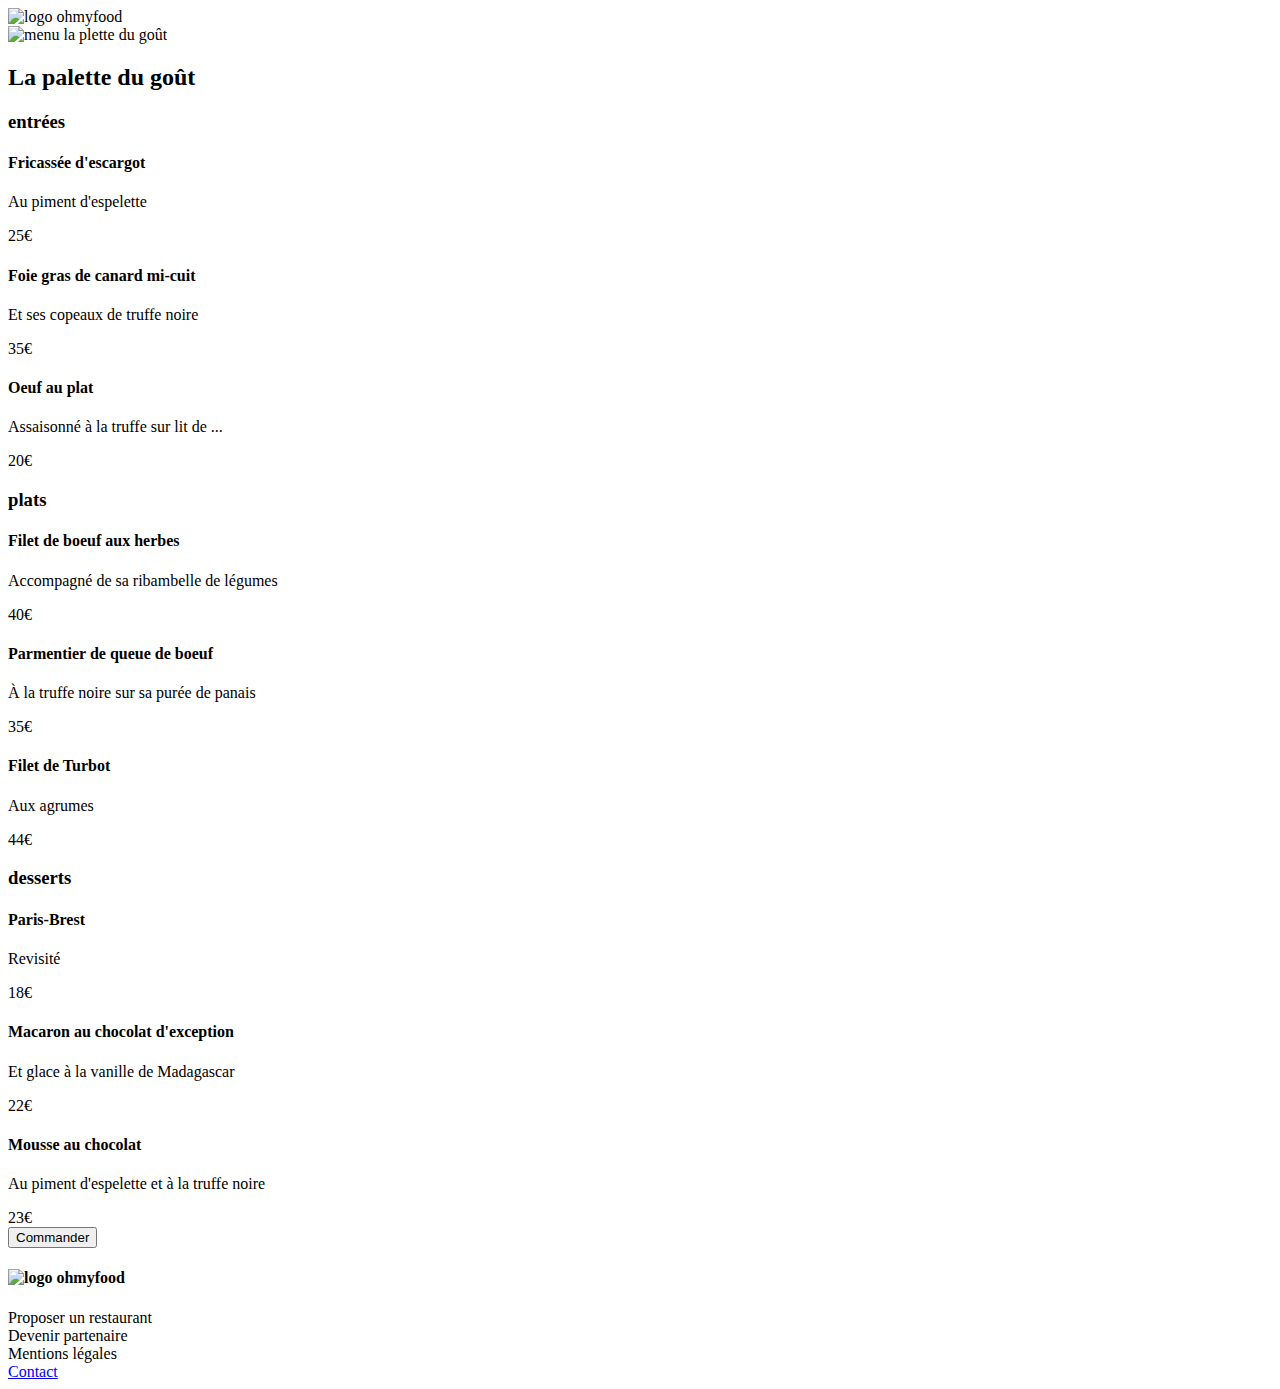
==== html/menu3.html @ 101d2eaa "maj chemin relatif" ====
<!DOCTYPE html>
<html lang="fr">

<head>
    <meta charset="utf-8" />
    <meta name="viewport" content="width=device-width, initial-scale=1.0">
    <link rel="stylesheet" href="https://cdnjs.cloudflare.com/ajax/libs/font-awesome/5.15.3/css/all.min.css"
        integrity="sha512-iBBXm8fW90+nuLcSKlbmrPcLa0OT92xO1BIsZ+ywDWZCvqsWgccV3gFoRBv0z+8dLJgyAHIhR35VZc2oM/gI1w=="
        crossorigin="anonymous" />
    <link rel="stylesheet" href="../css/menu.css">
    <title>La palette du goût</title>
</head>

<body>
    <header>
        <div id="logo">
            <a href="index.html"><i class="fas fa-arrow-left"></i></a><img src="../images/logo/ohmyfood@2x.svg"
                alt="logo ohmyfood">
        </div>
    </header>

    <main>
        <img src="../images/restaurants/jay-wennington-N_Y88TWmGwA-unsplash.jpg" alt="menu la plette du goût">
        <div id="card">
            <h2>La palette du goût<i class="far fa-heart"></i></h2>
            <div class="menu">
                <h3>entrées</h3>
                <div class="selection">
                    <div class="food">
                        <h4>Fricassée d'escargot</h4>
                        <p>Au piment d'espelette</p>
                    </div>
                    <span class="bold-price">25€</span>
                    <div class="box">
                        <i class="far fa-check-circle"></i>
                    </div>
                </div>
                <div class="selection">
                    <div class="food">
                        <h4>Foie gras de canard mi-cuit</h4>
                        <p>Et ses copeaux de truffe noire</p>
                    </div>
                    <span class="bold-price">35€</span>
                    <div class="box">
                        <i class="far fa-check-circle"></i>
                    </div>
                </div>
                <div class="selection">
                    <div class="food">
                        <h4>Oeuf au plat</h4>
                        <p>Assaisonné à la truffe sur lit de ...</p>
                    </div>
                    <span class="bold-price">20€</span>
                    <div class="box">
                        <i class="far fa-check-circle"></i>
                    </div>
                </div>
            </div>
            <div class="menu">
                <h3>plats</h3>
                <div class="selection">
                    <div class="food">
                        <h4>Filet de boeuf aux herbes</h4>
                        <p>Accompagné de sa ribambelle de légumes</p>
                    </div>
                    <span class="bold-price">40€</span>
                    <div class="box">
                        <i class="far fa-check-circle"></i>
                    </div>
                </div>
                <div class="selection">
                    <div class="food">
                        <h4>Parmentier de queue de boeuf</h4>
                        <p>À la truffe noire sur sa purée de panais</p>
                    </div>
                    <span class="bold-price">35€</span>
                    <div class="box">
                        <i class="far fa-check-circle"></i>
                    </div>
                </div>
                <div class="selection">
                    <div class="food">
                        <h4>Filet de Turbot</h4>
                        <p>Aux agrumes</p>
                    </div>
                    <span class="bold-price">44€</span>
                    <div class="box">
                        <i class="far fa-check-circle"></i>
                    </div>
                </div>
            </div>
            <div class="menu">
                <h3>desserts</h3>
                <div class="selection">
                    <div class="food">
                        <h4>Paris-Brest</h4>
                        <p>Revisité</p>
                    </div>
                    <span class="bold-price">18€</span>
                    <div class="box">
                        <i class="far fa-check-circle"></i>
                    </div>
                </div>
                <div class="selection">
                    <div class="food">
                        <h4>Macaron au chocolat d'exception</h4>
                        <p>Et glace à la vanille de Madagascar</p>
                    </div>
                    <span class="bold-price">22€</span>
                    <div class="box">
                        <i class="far fa-check-circle"></i>
                    </div>
                </div>
                <div class="selection">
                    <div class="food">
                        <h4>Mousse au chocolat</h4>
                        <p>Au piment d'espelette et à la truffe noire</p>
                    </div>
                    <span class="bold-price">23€</span>
                    <div class="box">
                        <i class="far fa-check-circle"></i>
                    </div>
                </div>
            </div>
            <div id="order">
                <button type="submit">Commander</button>
            </div>
        </div>
    </main>

    <footer>
        <h4><img src="../images/logo/ohmyfood.png" alt="logo ohmyfood"></h4>
        <div class="help">
            <small><i class="fas fa-utensils"></i></small><a>Proposer un restaurant</a>
        </div>
        <div class="help">
            <small><i class="fas fa-hands-helping"></i></small><a>Devenir partenaire</a>
        </div>
        <div id="contact">
            <a>Mentions légales</a><br>
            <a href="mailto:farid.amimri@gmail.com">Contact</a>
        </div>
    </footer>

</body>

</html>
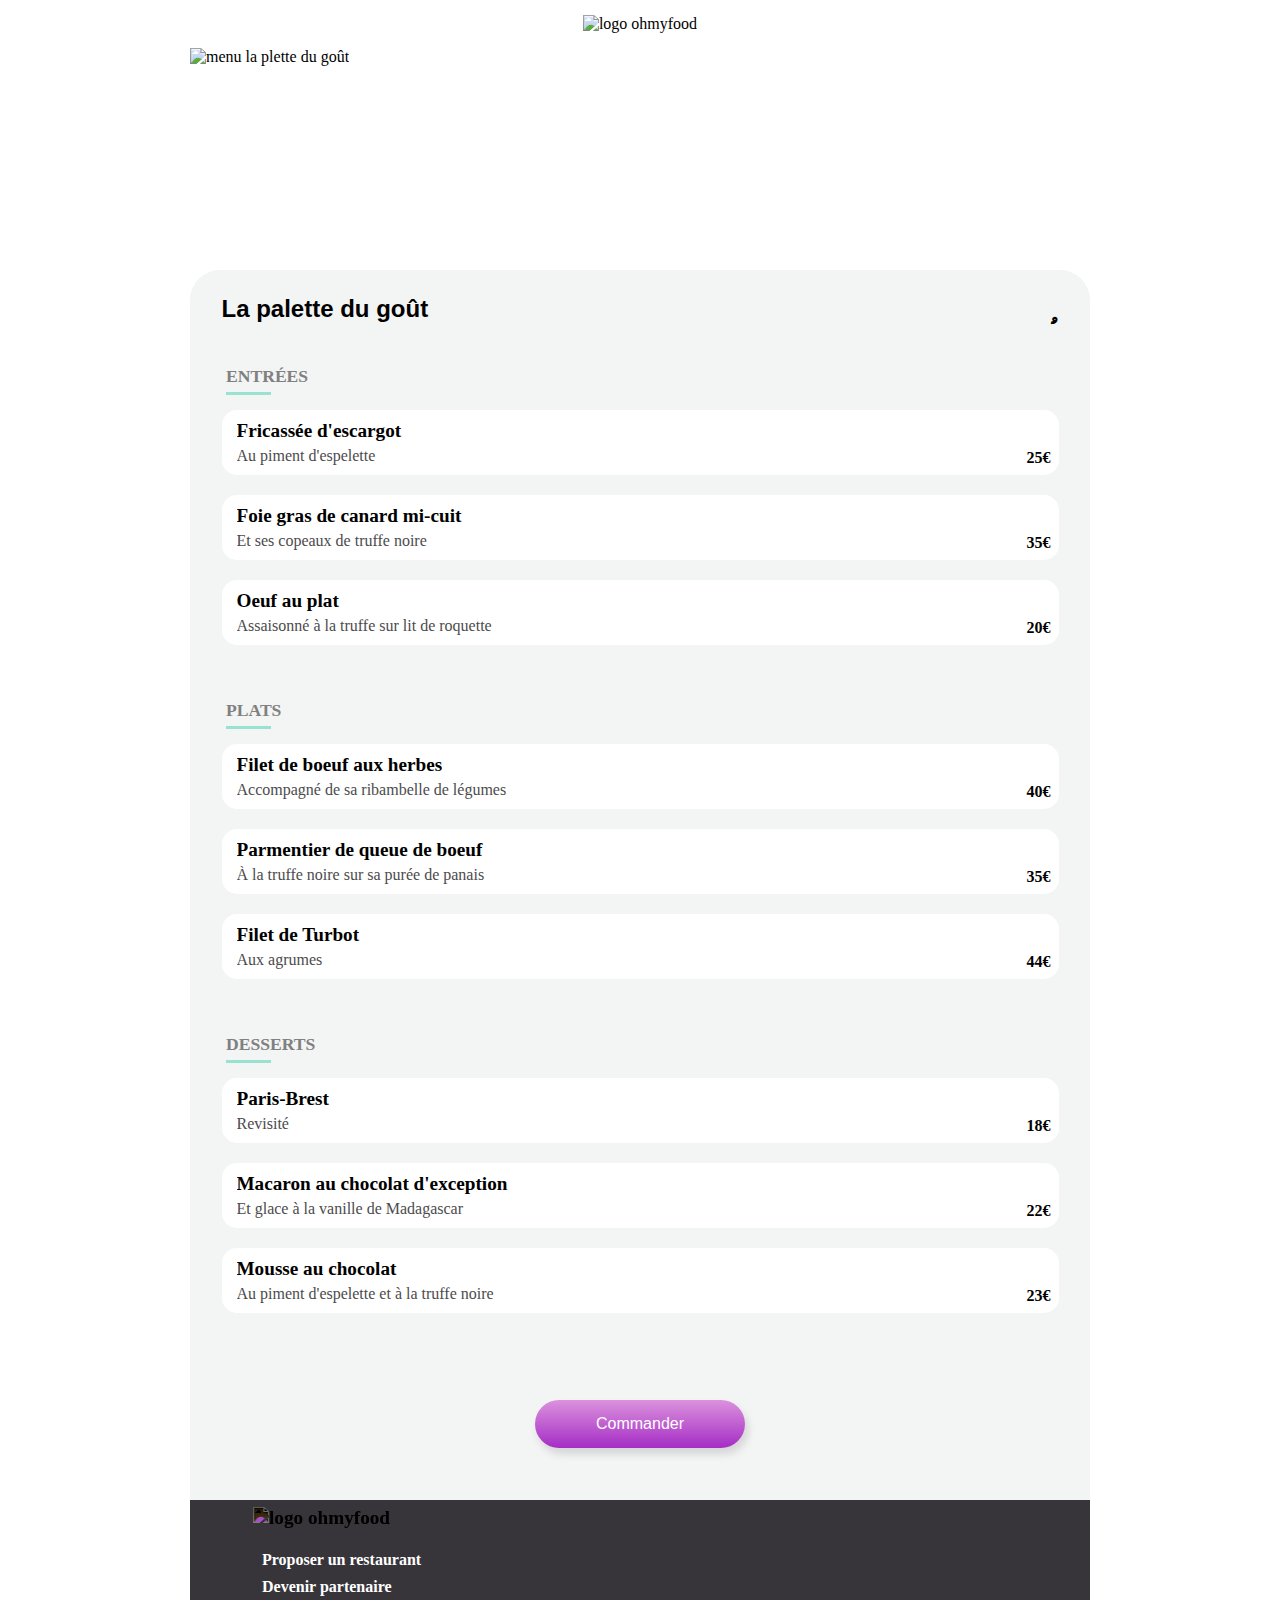
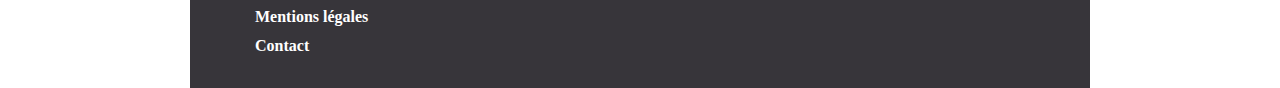
==== commit 2e32c4f6: "correction texte du menu" ====
--- a/html/menu3.html
+++ b/html/menu3.html
@@ -48,7 +48,7 @@
                 <div class="selection">
                     <div class="food">
                         <h4>Oeuf au plat</h4>
-                        <p>Assaisonné à la truffe sur lit de ...</p>
+                        <p>Assaisonné à la truffe sur lit de roquette</p>
                     </div>
                     <span class="bold-price">20€</span>
                     <div class="box">
--- a/css/menu.css
+++ b/css/menu.css
@@ -0,0 +1,355 @@
+@charset "UTF-8";
+/* Tablet */
+/* Desktop */
+/* mixins générales des polices */
+/* mixins du Header */
+/* mixins des styles */
+/* mixins des boutons */
+/* mixins des titres */
+/* mixins générales */
+/* mixins du Footer */
+/* éléments généraux de la page */
+body {
+  width: 100%;
+  margin: 0;
+  font-family: 'Roboto';
+}
+
+.fa-heart {
+  color: transparent;
+  -webkit-text-stroke: 2px black;
+}
+
+.fa-heart::before {
+  content: "\f004";
+  font-weight: bold;
+  -webkit-transition: color 1s ease-out;
+  transition: color 1s ease-out;
+}
+
+.fa-heart:hover::before {
+  color: #dd0deb;
+  cursor: pointer;
+}
+
+/* Header */
+header {
+  position: relative;
+  text-align: center;
+  padding: 15px 0;
+}
+
+header a {
+  position: absolute;
+  top: 22px;
+  left: 15px;
+  color: black;
+}
+
+/* Main */
+main {
+  width: auto;
+  height: 1430px;
+}
+
+main img {
+  width: 100%;
+  height: 250px;
+  -o-object-fit: cover;
+     object-fit: cover;
+}
+
+main h2 {
+  display: -webkit-box;
+  display: -ms-flexbox;
+  display: flex;
+  -webkit-box-pack: justify;
+      -ms-flex-pack: justify;
+          justify-content: space-between;
+  margin: auto;
+  width: 93%;
+  padding: 25px 0;
+  font-family: 'Shrikhand', sans-serif;
+}
+
+main h3 {
+  text-transform: uppercase;
+  margin-left: 4%;
+  color: grey;
+  width: 45px;
+  font-size: 1.1rem;
+  border-bottom: 3px solid #99E2D0;
+  margin-bottom: 15px;
+  padding-bottom: 5px;
+}
+
+main h4 {
+  margin: 0;
+  padding-bottom: 5px;
+  font-size: 1.2rem;
+  white-space: nowrap;
+  overflow: hidden;
+  text-overflow: ellipsis;
+}
+
+main p {
+  -webkit-box-pack: justify;
+      -ms-flex-pack: justify;
+          justify-content: space-between;
+  margin: 0;
+  color: #4c4b4d;
+  white-space: nowrap;
+  overflow: hidden;
+  text-overflow: ellipsis;
+}
+
+main span {
+  display: -webkit-box;
+  display: -ms-flexbox;
+  display: flex;
+  -webkit-box-align: end;
+      -ms-flex-align: end;
+          align-items: flex-end;
+  font-weight: bold;
+  background: white;
+  height: 49px;
+  border-radius: 0 15px 15px 0;
+  padding: 8px;
+}
+
+main button {
+  width: 210px;
+  margin: 20px;
+  border-radius: 30px;
+  padding: 15px;
+  border-style: none;
+  color: white;
+  font-size: 1em;
+  background: #a122c3;
+  background: -webkit-gradient(linear, left bottom, left top, from(rgba(161, 34, 195, 0.950018)), to(#db92dd));
+  background: linear-gradient(0deg, rgba(161, 34, 195, 0.950018) 0%, #db92dd 100%);
+  -webkit-box-shadow: 3px 6px 9px 0px rgba(0, 0, 0, 0.13);
+  box-shadow: 3px 6px 9px 0px rgba(0, 0, 0, 0.13);
+  -webkit-transition: color 1s;
+  transition: color 1s;
+}
+
+main button:hover {
+  background: #dd0deb;
+  background: -webkit-gradient(linear, left bottom, left top, color-stop(48%, #dd0deb), to(#db92dd));
+  background: linear-gradient(0deg, #dd0deb 48%, #db92dd 100%);
+}
+
+#card {
+  position: absolute;
+  width: 100%;
+  height: 1230px;
+  top: 270px;
+  background: #F3F4F4;
+  border-radius: 30px 30px 0 0;
+}
+
+/* Hover - Selection d'un plat */
+.menu {
+  margin-bottom: 35px;
+}
+
+.food {
+  display: -webkit-box;
+  display: -ms-flexbox;
+  display: flex;
+  -webkit-box-orient: vertical;
+  -webkit-box-direction: normal;
+      -ms-flex-direction: column;
+          flex-direction: column;
+  background: white;
+  margin: auto;
+  border-radius: 15px 0 0 15px;
+  width: 100%;
+  height: 100%;
+  margin-bottom: 20px;
+  padding: 10px 15px;
+  white-space: nowrap;
+  overflow: hidden;
+  text-overflow: ellipsis;
+}
+
+.box {
+  display: -webkit-box;
+  display: -ms-flexbox;
+  display: flex;
+  -webkit-box-align: center;
+      -ms-flex-align: center;
+          align-items: center;
+  -webkit-box-pack: center;
+      -ms-flex-pack: center;
+          justify-content: center;
+  background-color: #99E2D0;
+  width: 0;
+  height: 65px;
+  border-radius: 0 15px 15px 0;
+  -webkit-transition: all 0.5s;
+  transition: all 0.5s;
+  visibility: hidden;
+  overflow: hidden;
+}
+
+i.far.fa-check-circle {
+  background-color: #99E2D0;
+  font-weight: bold;
+  color: white;
+  font-size: 1.5em;
+}
+
+.selection {
+  display: -webkit-box;
+  display: -ms-flexbox;
+  display: flex;
+  margin: auto;
+  width: 93%;
+  height: auto;
+  cursor: pointer;
+  position: relative;
+}
+
+.selection:hover .box {
+  width: 20%;
+  visibility: visible;
+}
+
+.selection:hover span {
+  border-radius: 0;
+}
+
+.selection:hover i.far.fa-check-circle {
+  -webkit-transition: all 0.5s;
+  transition: all 0.5s;
+  -webkit-transform: rotate(360deg);
+          transform: rotate(360deg);
+}
+
+#order {
+  position: absolute;
+  display: -webkit-box;
+  display: -ms-flexbox;
+  display: flex;
+  -webkit-box-pack: center;
+      -ms-flex-pack: center;
+          justify-content: center;
+  top: 1110px;
+  width: 100%;
+}
+
+#order2 {
+  position: absolute;
+  display: -webkit-box;
+  display: -ms-flexbox;
+  display: flex;
+  -webkit-box-pack: center;
+      -ms-flex-pack: center;
+          justify-content: center;
+  top: 1140px;
+  width: 100%;
+}
+
+/* Footer */
+footer {
+  background: #37353a;
+  color: white;
+  height: 210px;
+  width: auto;
+  padding-left: 7%;
+  font-size: 1.2em;
+}
+
+footer h4 {
+  margin: 0;
+  padding: 19px 0;
+  -webkit-filter: invert(1);
+          filter: invert(1);
+}
+
+footer img {
+  width: 100px;
+  margin-top: 10px;
+}
+
+footer i {
+  margin-right: 7px;
+  font-size: small;
+}
+
+footer a {
+  padding-left: 2px;
+  font-size: 1rem;
+  font-weight: bold;
+  color: white;
+  text-decoration: none;
+}
+
+.help {
+  margin-bottom: 5px;
+}
+
+#contact {
+  line-height: 28px;
+  position: absolute;
+}
+
+/* MEDIA QUERIES */
+/* Responsive for Desktop */
+@media only screen and (min-width: 1000px) {
+  body {
+    width: 900px;
+    margin: auto;
+  }
+  #card {
+    width: 900px;
+  }
+}
+
+/* ANIMATION */
+/* Animation Menu - Apparition progressive par groupe */
+.menu:nth-of-type(1) {
+  -webkit-animation: menu 1s both 0s;
+          animation: menu 1s both 0s;
+}
+
+.menu:nth-of-type(2) {
+  -webkit-animation: menu 1s both 1s;
+          animation: menu 1s both 1s;
+}
+
+.menu:nth-of-type(3) {
+  -webkit-animation: menu 1s both 2s;
+          animation: menu 1s both 2s;
+}
+
+@-webkit-keyframes menu {
+  0% {
+    opacity: 0;
+    -webkit-transform: translateY(15px);
+            transform: translateY(15px);
+  }
+  100% {
+    opacity: 1;
+    -webkit-transform: translateY(0);
+            transform: translateY(0);
+  }
+}
+
+@keyframes menu {
+  0% {
+    opacity: 0;
+    -webkit-transform: translateY(15px);
+            transform: translateY(15px);
+  }
+  100% {
+    opacity: 1;
+    -webkit-transform: translateY(0);
+            transform: translateY(0);
+  }
+}
+
+/* Animation selection d'un plat */
+/*# sourceMappingURL=menu.css.map */